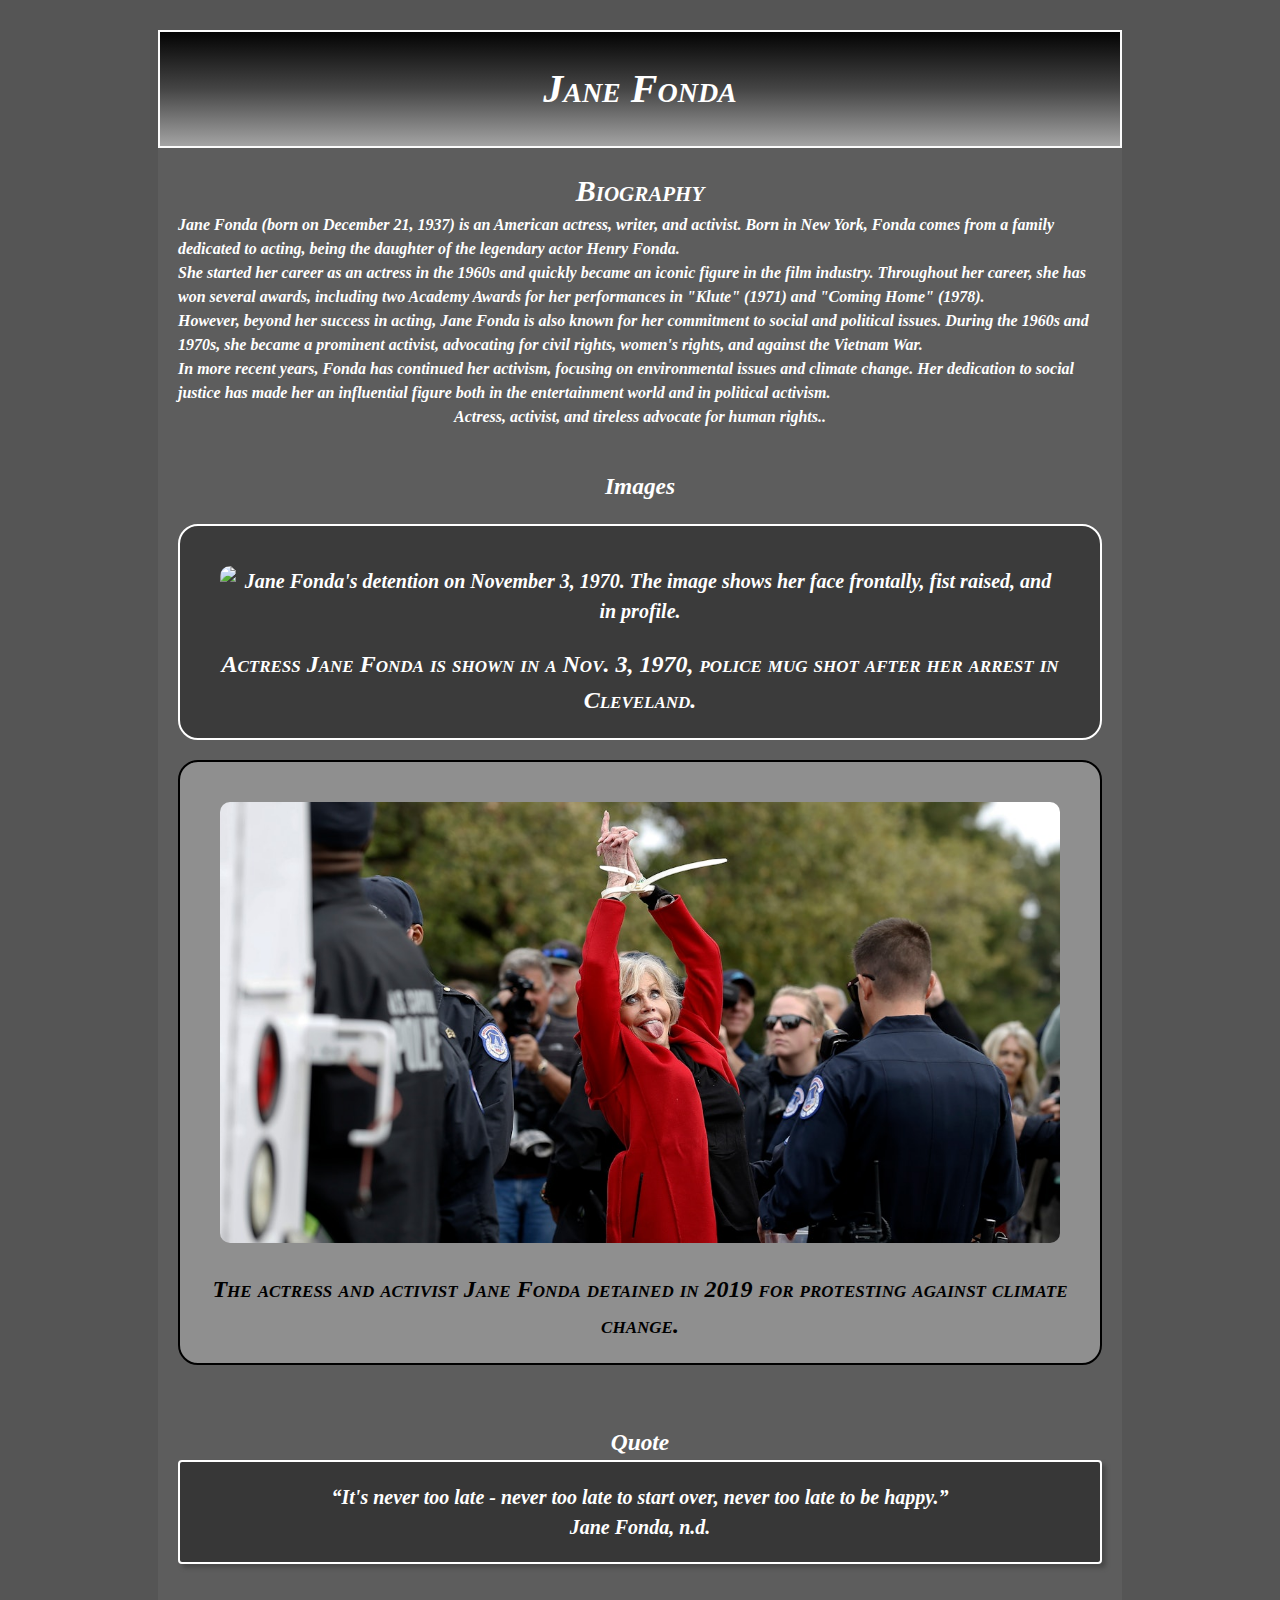
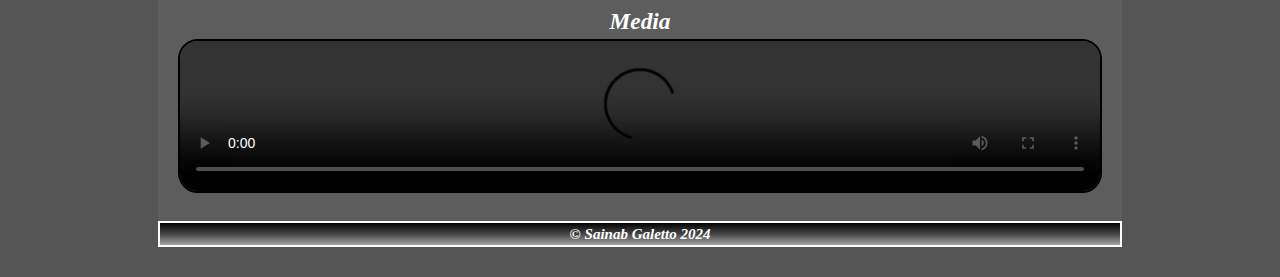
==== index.html @ c7c81b30 "my first commit" ====
<!--Name: Sainab Galetto | Student number: 8903493-->
<!DOCTYPE html>
<html lang="en">
<head>
    <meta charset="UTF-8">
    <meta name="viewport" content="width=device-width, initial-scale=1.0">
    <meta name="keywords" content="Jane,Fonda,Activist,Actress,Blogger,Writer">
    <meta name="description" content="This site is about the life of Jane Fonda">

    <link rel="stylesheet" href="css/normalize.css">
    <link rel="stylesheet" href="css/styles.css">

    <title>Jane Fonda Biography</title>
</head>
<body>
    <!-- Header Section -->
    <header>
        <!-- Main Heading -->
        <h1 id="header-heading" class="headings">Jane Fonda</h1>
    </header>

    <!-- Main Content Section -->
    <main>
        <!-- Biography Section -->
        <section class="main-section">
            <!-- Biography Section Heading -->
            <h2>Biography</h2>
            <!-- Blockquote for Biography Content -->
            <blockquote id="bio" cite="https://en.wikipedia.org/wiki/Jane_Fonda">
                <!-- Biography Content -->
                <p><b>Jane Fonda</b> (born on December 21, 1937) is an American actress, writer, and activist. Born in New York, Fonda comes from a family dedicated to acting, being the daughter of the legendary actor Henry Fonda.</p>
                
                <p>She started her career as an actress in the 1960s and quickly became an iconic figure in the film industry. Throughout her career, she has won several awards, including two Academy Awards for her performances in "Klute" (1971) and "Coming Home" (1978).</p>
                
                <p>However, beyond her success in acting, Jane Fonda is also known for her commitment to social and political issues. During the 1960s and 1970s, she became a prominent activist, advocating for civil rights, women's rights, and against the Vietnam War.</p>
        
                <p>In more recent years, Fonda has continued her activism, focusing on environmental issues and climate change. Her dedication to social justice has made her an influential figure both in the entertainment world and in political activism.</p>
            </blockquote>
            <p><b>Actress, activist, and tireless advocate for human rights..</b></p>
        </section>

        <!-- Images Section -->
        <section class="main-section">
            <!-- Images Section Heading -->
            <h3 class="headings">Images</h3>
            <!-- Absolute Path Image -->
            <figure class="figura-seccion-principal" id="absolute-path-image">
                <img src="https://www.datocms-assets.com/39109/1611067847-1608425750592058-00-story-jane-fonda-mugshot-anniversary.jpg?auto=format%2Ccompress&cs=srgb" alt="Jane Fonda's detention on November 3, 1970. The image shows her face frontally, fist raised, and in profile.">
                <figcaption>Actress Jane Fonda is shown in a Nov. 3, 1970, police mug shot after her arrest in Cleveland.</figcaption>
            </figure>
            <!-- Relative Path Image -->
            <figure class="figura-seccion-principal" id="relative-path-image">
                <img src="image/fonda.jpg" alt="Jane Fonda arrested by the police during a 2019 climate change protest. She is handcuffed with her hands raised, sticking out her tongue, and dressed in red.">
                <figcaption>The actress and activist Jane Fonda detained in 2019 for protesting against climate change.</figcaption>
            </figure>
        </section>

        <!-- Quote Section -->
        <section class="main-section">
            <!-- Quote Section Heading -->
            <h3 class="headings">Quote</h3>
            <!-- Blockquote for Quote Content -->
            <blockquote id="quote" cite="https://www.brainyquote.com/quotes/jane_fonda_384879">
                <!-- Quote Content -->
                <q>It's never too late - never too late to start over, never too late to be happy.</q>
                <br>
                <!-- Quote Author -->
                <cite>Jane Fonda, n.d.</cite>
            </blockquote>
        </section>

        <!-- Media Section -->
        <section class="main-section">
            <!-- Media Section Heading -->
            <h3 class="headings">Media</h3>            
            <!-- Video Content -->
            <video controls>
                <source src="video/jane.mp4" type="video/mp4">
                <!-- Video Description -->
            </video>

            
        </section>
             

    </main>
    <!-- Footer Section -->
    <footer>
        <!-- Copyright Information -->
        <p>&#169; <i>Sainab Galetto 2024</i></p>
    </footer>
</body>
</html>
---- css/styles.css ----
/*Name: Sainab Galetto | Student number: 8903493*/

* {
    margin: 0;
    padding: 0;
    box-sizing: border-box;
}

/* Root HTML element style, with font declaration */
html {
    font-style: normal;
    font-variant: small-caps;
    font-weight: lighter;
    font-size: 20px;
    line-height: 1.5;
    font-family: 'Franklin Gothic Medium', 'Arial Narrow', Arial, sans-serif;

    font : italic normal bold 20px/1.5 Times, "Times New Roman", Georgia, serif;

    color: white;
}

/* Body styles */
body {
    width: 80%;
    max-width: 1200px;
    margin: 0 auto;
    padding: 1.5rem; 
    background-color: #555;
}

/* Paragraph styles */
p {
    color: white; 
    font-size: 16px; 
}

/* Headings styles (h1, h2) */
h1, h2 {
    font-variant: small-caps;
    color: white; 
    text-align: center;
}

/*  Figcaption styles */
figcaption {
    font-weight: bold;
    font-variant: small-caps;
    font-size: 1.2rem; 
}


/* Quote (q) element */
q {
    font-style: italic;
    font-family: cursive;
    font-size: 1rem; 
    padding: 1rem;
}

/* Bio styles */
#bio {
    text-align: left;
}

/* Header and Footer styles */
header, footer {
    text-align: center;
    border: 0.1rem solid #fcfcfc; 
    background: linear-gradient(rgb(3, 3, 3), rgb(69, 69, 69), rgb(164, 164, 164));
    color: white;
}

/* Main section styles */
.main-section {
    background-color: hsla(0, 0%, 40%, 0.5);
    padding: 1.5rem;
    text-align: center; 
    padding: 1rem;
}

/* Figure styles in main section */
.figura-seccion-principal {
    width: 100%;
    height: auto; 
    text-align: center;
    margin: 1rem 0;
    padding: 1.5rem;
}

/* Image styles inside figures */
.figura-seccion-principal img {
    width: 100%;
    height: auto;
    border-radius: 1.5rem;
    padding: 1rem;
}

/* Video styles */
video {
    width: 100%;
    height: auto;
    border: 0.1rem solid #000; 
    border-radius: 1rem;
}

/* Absolute path image styles */
#absolute-path-image {
    background-color: hsla(0, 0%, 10%, 0.5);
    border: 0.1rem solid rgb(255, 255, 255);
    border-radius: 1rem;
    color: rgb(255, 255, 255);
    padding: 1rem;
}
#absolute-path-image figcaption {
    color: rgb(255, 255, 255); 
}

/* Relative path image styles */
#relative-path-image {
    background-color: hsla(0, 0%, 76%, 0.5); 
    border: 0.1rem solid rgb(0, 0, 0);
    border-radius: 1rem;
    color: rgb(0, 0, 0);
    padding: 1rem;
}
#relative-path-image figcaption {
    color: rgb(0, 0, 0); 
}

/* Footer styles */
footer p{
    color: white; 
    font-size: 0.75rem;
}

/* Blockquote with quote id styles */
#quote {
    border: 0.1rem solid #ffffff;
    border-radius: 0.2rem;
    box-shadow: 0.2rem 0.2rem 0.2rem rgb(73, 73, 73);
    padding: 1rem;
    background-color: hsla(0, 0%, 7%, 0.5); 
}
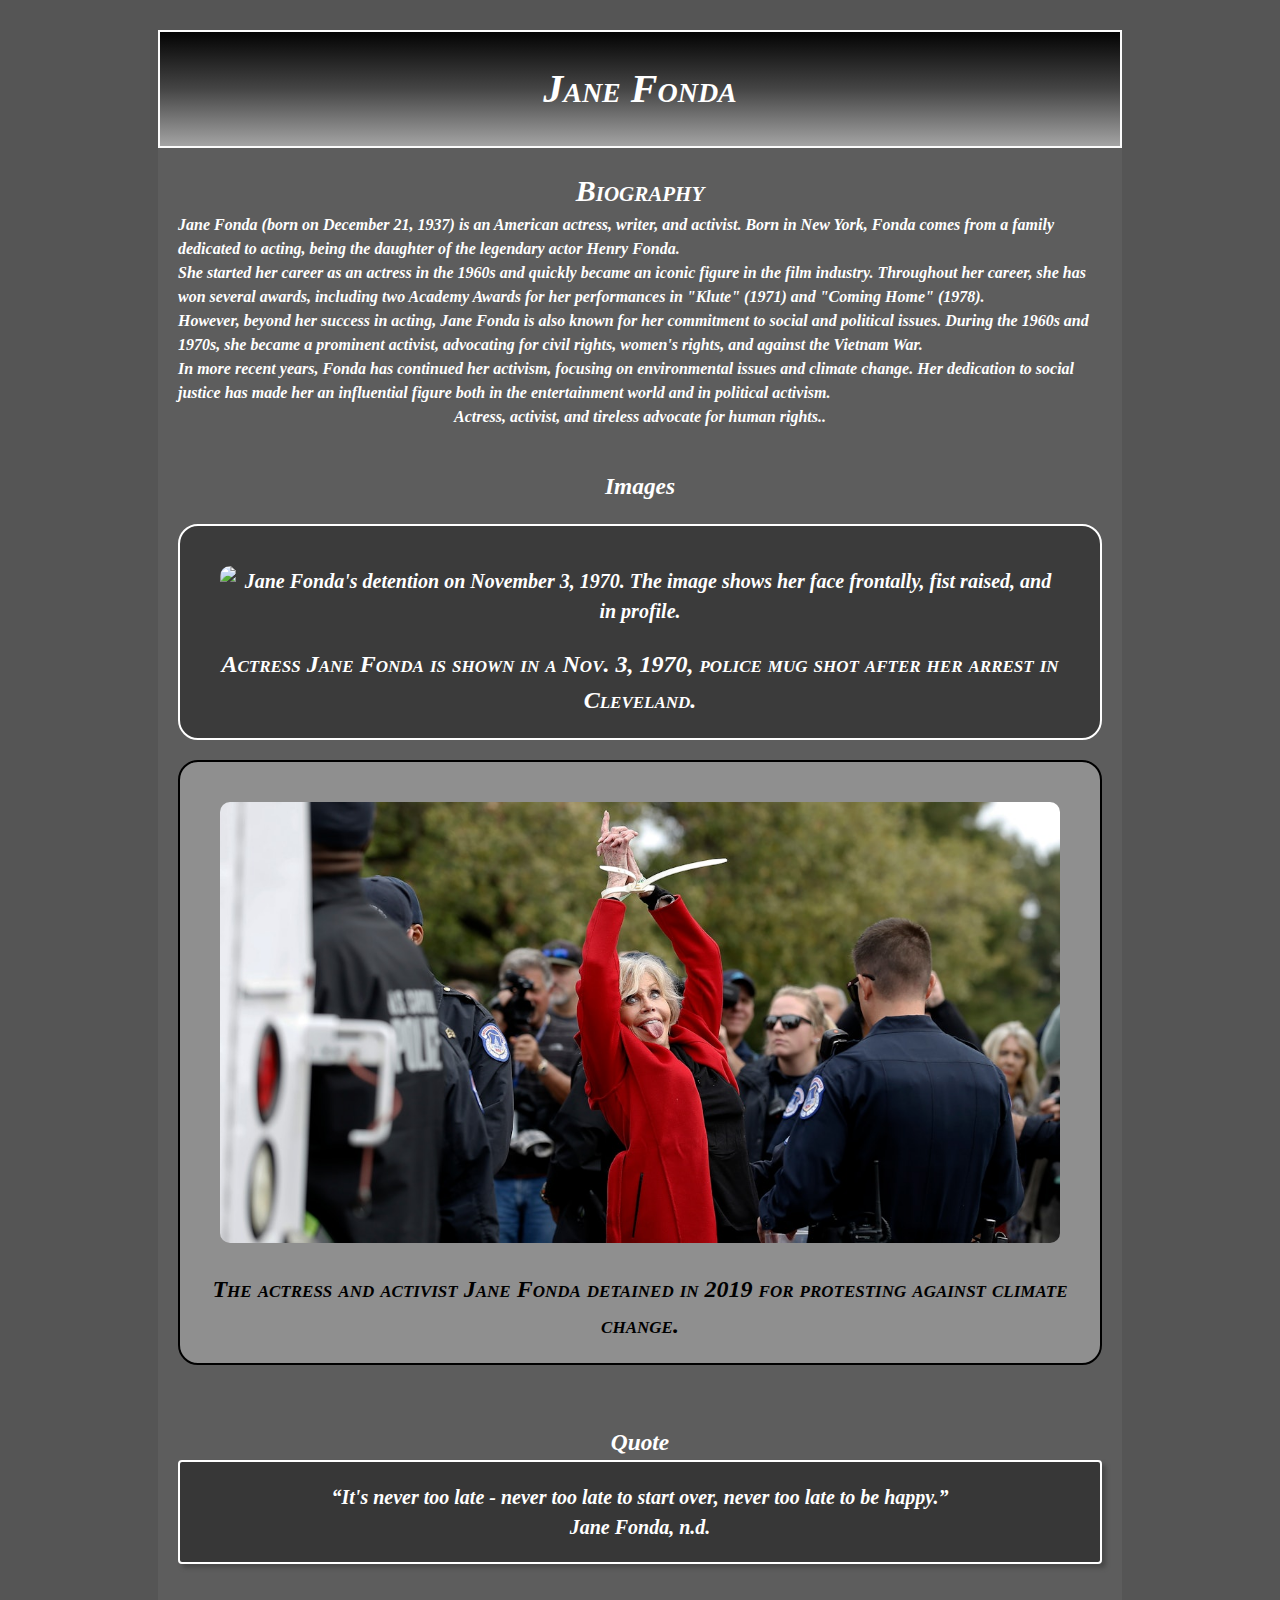
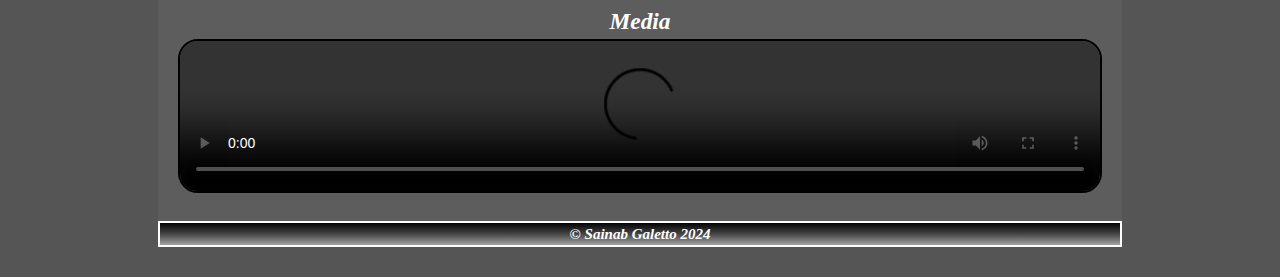
==== commit 21a5bec3: "my first commit" ====
--- a/index.html
+++ b/index.html
@@ -76,10 +76,6 @@
             <!-- Video Content -->
             <video controls>
                 <source src="video/jane.mp4" type="video/mp4">
-                <!-- Video Description -->
-            </video>
-
-            
         </section>
              
 
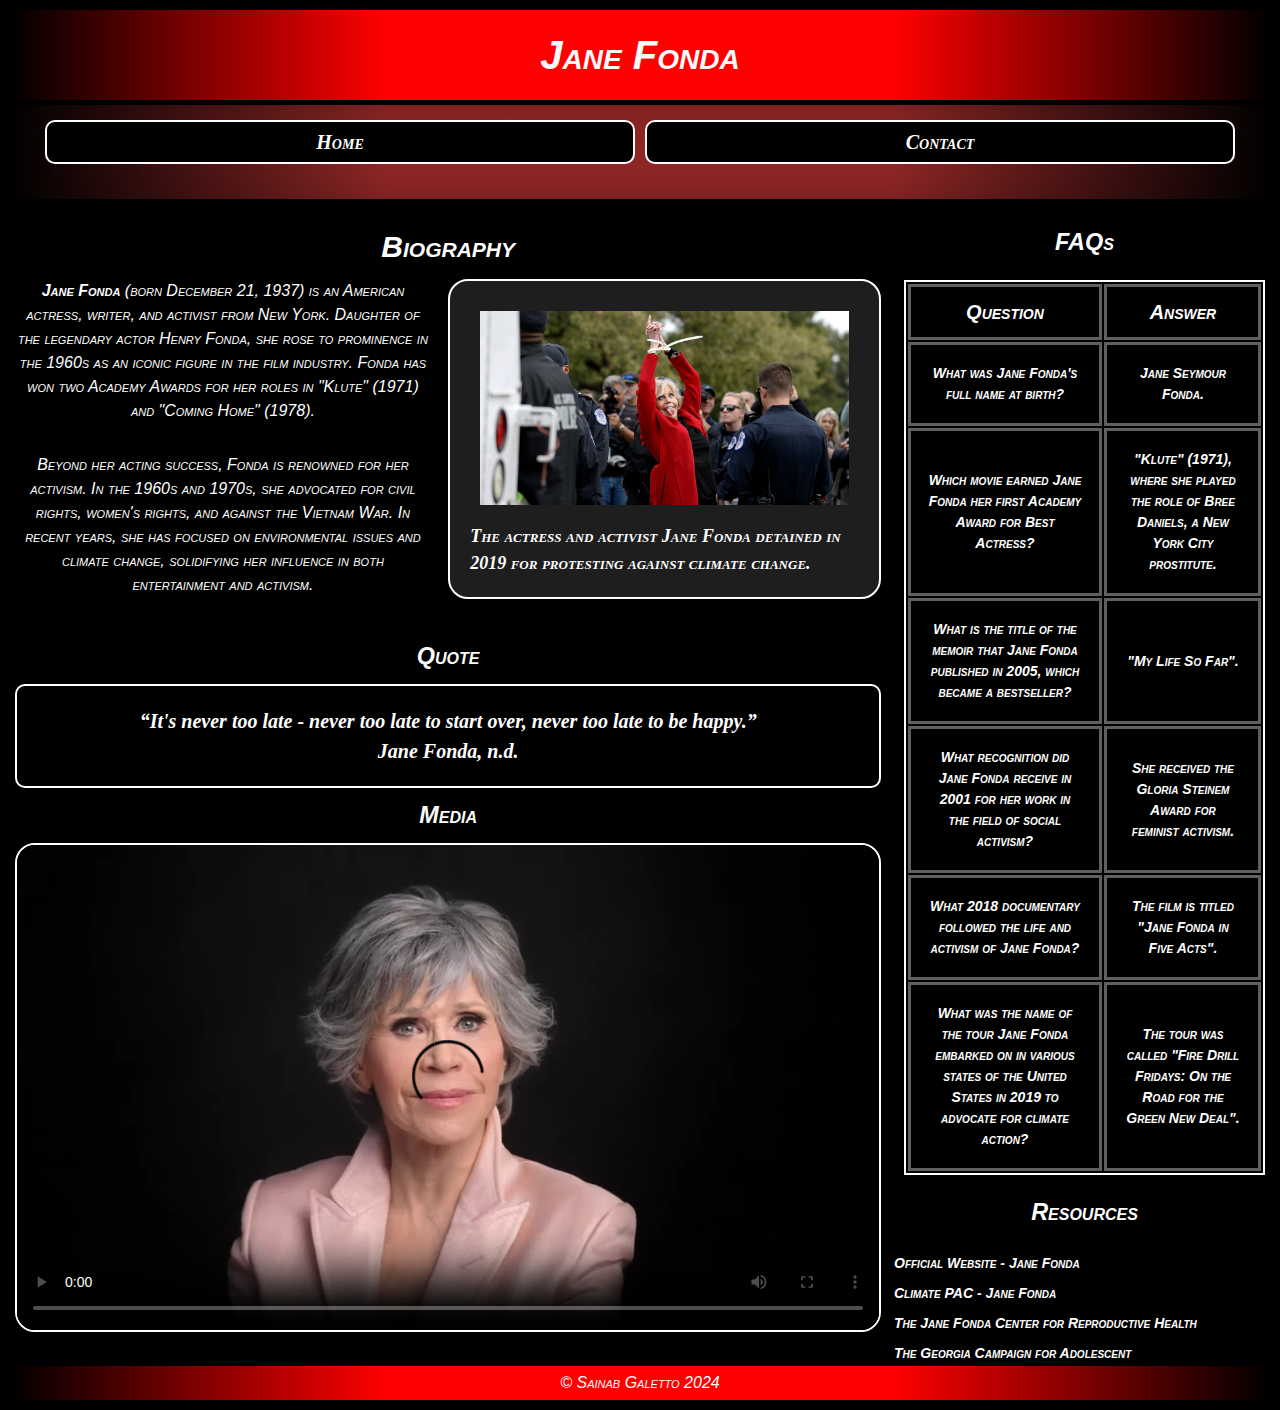
==== commit 8e5373a4: "mysecond commint" ====
--- a/index.html
+++ b/index.html
@@ -6,7 +6,6 @@
     <meta name="viewport" content="width=device-width, initial-scale=1.0">
     <meta name="keywords" content="Jane,Fonda,Activist,Actress,Blogger,Writer">
     <meta name="description" content="This site is about the life of Jane Fonda">
-
     <link rel="stylesheet" href="css/normalize.css">
     <link rel="stylesheet" href="css/styles.css">
 
@@ -18,47 +17,48 @@
         <!-- Main Heading -->
         <h1 id="header-heading" class="headings">Jane Fonda</h1>
     </header>
+    <!-- Navigation Section -->
+    <nav>
+        <ul class="menu">
+            <li id="home-link"><a href="index.html">Home</a></li>
 
+            <li id="contact-link"><a href="contact.html">Contact</a></li>
+        </ul>
+    </nav>
     <!-- Main Content Section -->
     <main>
-        <!-- Biography Section -->
-        <section class="main-section">
+        <div class="container">
+            <!-- Biography Section -->
             <!-- Biography Section Heading -->
-            <h2>Biography</h2>
-            <!-- Blockquote for Biography Content -->
-            <blockquote id="bio" cite="https://en.wikipedia.org/wiki/Jane_Fonda">
-                <!-- Biography Content -->
-                <p><b>Jane Fonda</b> (born on December 21, 1937) is an American actress, writer, and activist. Born in New York, Fonda comes from a family dedicated to acting, being the daughter of the legendary actor Henry Fonda.</p>
-                
-                <p>She started her career as an actress in the 1960s and quickly became an iconic figure in the film industry. Throughout her career, she has won several awards, including two Academy Awards for her performances in "Klute" (1971) and "Coming Home" (1978).</p>
-                
-                <p>However, beyond her success in acting, Jane Fonda is also known for her commitment to social and political issues. During the 1960s and 1970s, she became a prominent activist, advocating for civil rights, women's rights, and against the Vietnam War.</p>
-        
-                <p>In more recent years, Fonda has continued her activism, focusing on environmental issues and climate change. Her dedication to social justice has made her an influential figure both in the entertainment world and in political activism.</p>
-            </blockquote>
-            <p><b>Actress, activist, and tireless advocate for human rights..</b></p>
-        </section>
+            <h2 id="main-heading">Biography</h2>
+            <div>
+                <blockquote id="bio" cite="https://en.wikipedia.org/wiki/Jane_Fonda">
+                    <p><strong>Jane Fonda</strong> (born December 21, 1937) is an American actress, writer, and activist from New York. Daughter of the legendary actor Henry Fonda, she rose to prominence in the 1960s as an iconic figure in the film industry. Fonda has won two Academy Awards for her roles in "Klute" (1971) and "Coming Home" (1978).</p>
+                    <br>
+                    <p>Beyond her acting success, Fonda is renowned for her activism. In the 1960s and 1970s, she advocated for civil rights, women's rights, and against the Vietnam War. In recent years, she has focused on environmental issues and climate change, solidifying her influence in both entertainment and activism.</p>
+                </blockquote>
+                <figure id="relative-path-image"  class="main-section-figure">
+                    <div class="clear"></div>
+                    <!-- Images Section -->
+                    <!--Relative Path Image-->
+                     <img src="image/fonda.jpg" alt="Jane Fonda arrested by the police during a 2019 climate change protest. She is handcuffed with her hands raised, sticking out her tongue, and dressed in red.">
+                     <figcaption>The actress and activist Jane Fonda detained in 2019 for protesting against climate change.</figcaption>
+                </figure>
+            </div>
 
-        <!-- Images Section -->
-        <section class="main-section">
-            <!-- Images Section Heading -->
+        <!-- Remove Absolute Path Image -->
+        <!-- <section class="main-section">
+            Images Section Heading 
             <h3 class="headings">Images</h3>
-            <!-- Absolute Path Image -->
             <figure class="figura-seccion-principal" id="absolute-path-image">
                 <img src="https://www.datocms-assets.com/39109/1611067847-1608425750592058-00-story-jane-fonda-mugshot-anniversary.jpg?auto=format%2Ccompress&cs=srgb" alt="Jane Fonda's detention on November 3, 1970. The image shows her face frontally, fist raised, and in profile.">
                 <figcaption>Actress Jane Fonda is shown in a Nov. 3, 1970, police mug shot after her arrest in Cleveland.</figcaption>
-            </figure>
-            <!-- Relative Path Image -->
-            <figure class="figura-seccion-principal" id="relative-path-image">
-                <img src="image/fonda.jpg" alt="Jane Fonda arrested by the police during a 2019 climate change protest. She is handcuffed with her hands raised, sticking out her tongue, and dressed in red.">
-                <figcaption>The actress and activist Jane Fonda detained in 2019 for protesting against climate change.</figcaption>
-            </figure>
-        </section>
+            </figure>-->
 
         <!-- Quote Section -->
         <section class="main-section">
             <!-- Quote Section Heading -->
-            <h3 class="headings">Quote</h3>
+            <br><h3 class="headings">Quote</h3>
             <!-- Blockquote for Quote Content -->
             <blockquote id="quote" cite="https://www.brainyquote.com/quotes/jane_fonda_384879">
                 <!-- Quote Content -->
@@ -72,14 +72,56 @@
         <!-- Media Section -->
         <section class="main-section">
             <!-- Media Section Heading -->
-            <h3 class="headings">Media</h3>            
+            <h3 class="headings">Media</h3>
             <!-- Video Content -->
-            <video controls>
+            <video controls poster="image/fondaYT.jpg" tabindex="-1">
                 <source src="video/jane.mp4" type="video/mp4">
+            </video>
         </section>
-             
-
+        </section>
     </main>
+    <!-- Aside Content Section -->
+    <!-- FAQ Section Heading -->
+    <aside>
+        <h3>FAQs</h3>
+        <table>
+            <tr>
+                <th>Question</th>
+                <th>Answer</th>
+            </tr>
+            <tr>
+                <td>What was Jane Fonda's full name at birth?</td>
+                <td>Jane Seymour Fonda.</td>
+            </tr>
+            <tr>
+                <td>Which movie earned Jane Fonda her first Academy Award for Best Actress?</td>
+                <td>"Klute" (1971), where she played the role of Bree Daniels, a New York City prostitute.</td>
+            </tr>
+            <tr>
+                <td>What is the title of the memoir that Jane Fonda published in 2005, which became a bestseller?</td>
+                <td>"My Life So Far".</td>
+            </tr>
+            <tr>
+                <td>What recognition did Jane Fonda receive in 2001 for her work in the field of social activism?</td>
+                <td>She received the Gloria Steinem Award for feminist activism.</td>
+            </tr>
+            <tr>
+                <td>What 2018 documentary followed the life and activism of Jane Fonda?</td>
+                <td>The film is titled "Jane Fonda in Five Acts".</td>
+            </tr>
+            <tr>
+                <td>What was the name of the tour Jane Fonda embarked on in various states of the United States in 2019 to advocate for climate action?</td>
+                <td>The tour was called "Fire Drill Fridays: On the Road for the Green New Deal".</td>
+            </tr>
+        </table>
+        
+        <!-- External Links Section Heading -->
+        <h3>Resources</h3>
+        <a href="https://www.janefonda.com/" target="_blank">Official Website - Jane Fonda</a>
+        <br><a href="https://janepac.com/" target="_blank">Climate PAC - Jane Fonda</a>
+        <br><a href="https://med.emory.edu/departments/gynecology-obstetrics/centers/jane-fonda-center/index.html" target="_blank">The Jane Fonda Center for Reproductive Health</a>
+        <br><a href="https://www.gcapp.org/" target="_blank">The Georgia Campaign for Adolescent</a>
+    </aside>
     <!-- Footer Section -->
     <footer>
         <!-- Copyright Information -->
--- a/css/styles.css
+++ b/css/styles.css
@@ -1,5 +1,6 @@
-/*Name: Sainab Galetto | Student number: 8903493*/
-
+/* Name: Sainab Galetto | Student number: 8903493*/
+
+/* Reset CSS*/
 * {
     margin: 0;
     padding: 0;
@@ -12,7 +13,7 @@
     font-variant: small-caps;
     font-weight: lighter;
     font-size: 20px;
-    line-height: 1.5;
+    line-height: .5em;
     font-family: 'Franklin Gothic Medium', 'Arial Narrow', Arial, sans-serif;
 
     font : italic normal bold 20px/1.5 Times, "Times New Roman", Georgia, serif;
@@ -22,123 +23,351 @@
 
 /* Body styles */
 body {
-    width: 80%;
-    max-width: 1200px;
-    margin: 0 auto;
-    padding: 1.5rem; 
-    background-color: #555;
+    width: 100%;
+    max-width: 1300px;
+    margin: auto;
+    padding: 0.25rem; 
+    background-color: #000000;
 }
 
 /* Paragraph styles */
 p {
     color: white; 
-    font-size: 16px; 
-}
-
-/* Headings styles (h1, h2) */
-h1, h2 {
+    font-size: 16px;
+    font-weight: normal; 
+    font-variant: small-caps; 
+    text-align: center; 
+    font-family: arial;
+}
+
+/* Headings styles (h2) */
+h2 {
+    font-family: Helvetica;
+    font-variant: small-caps;
+    color: rgb(255, 255, 255);
+    text-align: center;
+    padding: 0.25rem;
+    margin: 0.25rem;
+}
+
+/* Headings styles (h3) */
+h3 {
+    font-family: Helvetica;
+    font-variant: small-caps;
+    color: rgb(255, 255, 255);
+    text-align: center;
+    padding: 0rem;
+    margin: 0.8rem;
+}
+
+/* Headings inside aside */
+aside {
+    float : right;
+    width : 30%;
+    margin-top: 0.25rem;
+    vertical-align: top;
+}
+
+/* Header and Footer styles */
+header, footer {
+    background-image: linear-gradient(to right, #000000 0%, #FF0000 30%, #FF0000 70%, #000000 100%);
+    margin : .25rem;
+    padding : .25rem;
+}
+
+/* Blockquote with quote id styles */
+#quote {
+    border: 0.1rem solid white; 
+    border-radius: 0.5rem; 
+    padding: 1rem; 
+}
+
+/* Navigation Styles */
+nav {
+    background-image: 
+    linear-gradient(to top, rgba(0, 0, 0, 0.5), transparent), 
+    linear-gradient(to bottom, rgba(0, 0, 0, 0.5), transparent), 
+    linear-gradient(to right, #000000 0%, #ff4343 30%, #ff4343 70%, #000000 100%);     
+    padding : .25rem;
+    margin : .25rem;
+    overflow: hidden;
+}
+
+/* Navigation List Styles */
+nav ul {
+    list-style-type: none;
+    text-align: center;
+    padding: 0 1rem 1rem 1rem ;
+    margin : 0.25rem;
+    overflow: hidden;
+}
+
+/* Navigation List Item Styles */
+nav ul li {
+    float: left; 
+    width: 50%;
+}
+
+/* Navigation Link Styles */
+nav ul li a {
+    text-decoration: none;
+    font-weight: bold;
+    font-style: italic;
     font-variant: small-caps;
     color: white; 
-    text-align: center;
+    display: block; 
+    padding: 0.25rem; 
+    margin : 0.25rem;
+    border: 0.1rem solid white; 
+    border-radius: 10px; 
+    background-color: black; 
+    transition: background-color 0.3s, color 0.3s; 
+}
+
+/* Navigation Link Hover Styles */
+nav ul li a:hover {
+    background-color: white;
+    border-color: rgb(255, 255, 255); 
+    color: black; 
+}
+
+/* Navigation home Link Styling */
+#home-link{
+    float : left;
+    width : 50%;
+
+}
+
+/* Navigation home Link Styling */
+#contact-link{
+    float : right;
+    width : 50%;
+}
+
+/* Main styles */
+main{
+    clear : both;
+    margin : .25rem;
+    padding : .25rem;
+    float : left;
+    width : 69%;
+    vertical-align: top;
+    
+}
+
+/* Main Section Container Styles */
+.main-container {
+    width : 69%;
+    margin: 0 auto; 
+    padding: 0rem; 
+}
+
+/* Main section styles */
+.main-section{
+    margin-top: 0.25rem;
+    text-align: center;
+}
+
+/* Main Section Image Styling */
+.main-section-figure img{
+    width : 100%; 
+    height : 100%; 
+    border-radius: 0.5rem;   
+    padding : 0.5rem; 
+}
+
+/* Bio Section */
+#bio{
+    float : left;
+    width : 48%;
+}
+
+/* Relative path image styles */
+#relative-path-image {
+    float : right;
+    width : 50%;
+    background-color: hsla(0, 0%, 82%, 0.144); 
+    border: .1rem solid rgb(253, 253, 253);
+    border-radius: 1rem;
+    color: rgb(255, 255, 255);
+    padding: 1rem;
+}
+
+/* Table styles inside aside */
+aside table {
+    width: 95%;
+    margin: 1rem auto;
+    text-align: center; 
+    border: 0.1rem solid rgb(255, 255, 255);
+}
+
+/* Table Header Styles Inside Aside */
+aside th {
+    font-size: 1rem;
+    font-family: arial; 
+    font-variant: small-caps; 
+    color: #ffffff; 
+    text-align: center; 
+    border: solid #5f5f5f; 
+    padding: 0.5rem; 
+}
+
+/* Table Cell Styles Inside Aside */
+aside td {
+    font-size: 0.7em;
+    font-family: arial; 
+    font-variant: small-caps; 
+    color: #ffffff; 
+    text-align: center; 
+    border: solid #5f5f5f; 
+    padding: 0.9rem; 
+}
+
+/* Link Styles Inside Aside */
+aside a {
+    text-decoration: none; 
+    color: #ffffff;  
+    text-align: center; 
+    font-size: 0.7em;
+    font-family: Helvetica;
+    font-variant: small-caps; 
+}
+
+/* Link Hover Styles Inside Aside */
+aside a:hover {
+    color: #5f5f5f; 
+    text-align: center; 
+}
+
+/*class selector*/
+.headings{
+    color : rgb(252, 252, 252);
+    text-align: center;
+    padding: 0.25rem;
+    margin: 0.25rem;
+    font-family: Helvetica;
+    font-variant: small-caps;
+}
+
+/*multiple selector*/
+video, iframe{
+    width : 50%;
+    height : 50%;
+
+}
+
+/* Footer */
+footer{
+    clear : both;
 }
 
 /*  Figcaption styles */
 figcaption {
-    font-weight: bold;
-    font-variant: small-caps;
-    font-size: 1.2rem; 
-}
-
-
-/* Quote (q) element */
-q {
     font-style: italic;
-    font-family: cursive;
-    font-size: 1rem; 
-    padding: 1rem;
-}
-
-/* Bio styles */
-#bio {
-    text-align: left;
-}
-
-/* Header and Footer styles */
-header, footer {
-    text-align: center;
-    border: 0.1rem solid #fcfcfc; 
-    background: linear-gradient(rgb(3, 3, 3), rgb(69, 69, 69), rgb(164, 164, 164));
-    color: white;
+    font-variant: small-caps;
+    font-size: 0.9rem; 
 }
 
 /* Main section styles */
-.main-section {
-    background-color: hsla(0, 0%, 40%, 0.5);
-    padding: 1.5rem;
-    text-align: center; 
-    padding: 1rem;
-}
-
-/* Figure styles in main section */
-.figura-seccion-principal {
-    width: 100%;
-    height: auto; 
-    text-align: center;
-    margin: 1rem 0;
-    padding: 1.5rem;
-}
-
-/* Image styles inside figures */
-.figura-seccion-principal img {
-    width: 100%;
-    height: auto;
-    border-radius: 1.5rem;
-    padding: 1rem;
+.main-section{
+    clear: both;
 }
 
 /* Video styles */
 video {
     width: 100%;
     height: auto;
-    border: 0.1rem solid #000; 
+    border: 0.1rem solid #ffffff; 
     border-radius: 1rem;
 }
 
-/* Absolute path image styles */
-#absolute-path-image {
-    background-color: hsla(0, 0%, 10%, 0.5);
-    border: 0.1rem solid rgb(255, 255, 255);
-    border-radius: 1rem;
+/* Contact Form Styles*/
+input[type=text],   
+input[type=email], 
+input[type=phone],   
+[type=submit], 
+[type=reset], 
+[type="message"],
+textarea,
+select{
+    width : 100%;
+    background-color: #ffffffec;
+    border: 1px solid #ccc;
+    border-radius: 6px; 
+}
+
+/* Form Label Styles*/
+label{
+    font-size: 1rem;
+    font-variant: small-caps;
     color: rgb(255, 255, 255);
-    padding: 1rem;
-}
-#absolute-path-image figcaption {
-    color: rgb(255, 255, 255); 
-}
-
-/* Relative path image styles */
-#relative-path-image {
-    background-color: hsla(0, 0%, 76%, 0.5); 
-    border: 0.1rem solid rgb(0, 0, 0);
-    border-radius: 1rem;
-    color: rgb(0, 0, 0);
-    padding: 1rem;
-}
-#relative-path-image figcaption {
-    color: rgb(0, 0, 0); 
-}
-
-/* Footer styles */
-footer p{
+    font-family: Helvetica;
+    text-align: right; 
+}
+
+/* Form Button Styles*/
+button[type="submit"], button[type="reset"] {
+    text-decoration: none;
+    font-weight: bold;
+    font-variant: small-caps;
     color: white; 
-    font-size: 0.75rem;
-}
-
-/* Blockquote with quote id styles */
-#quote {
-    border: 0.1rem solid #ffffff;
-    border-radius: 0.2rem;
-    box-shadow: 0.2rem 0.2rem 0.2rem rgb(73, 73, 73);
-    padding: 1rem;
-    background-color: hsla(0, 0%, 7%, 0.5); 
+    display: block; 
+    padding: 0.25rem; 
+    margin : 0.25rem;
+    border: 0.1rem solid white; 
+    border-radius: 10px; 
+    background-color: black; 
+    transition: background-color 0.3s, color 0.3s; 
+}
+
+/* Styles when cursor is over the buttons */
+button[type="submit"]:hover, button[type="reset"]:hover {
+    background-color: white;
+    border-color: rgb(255, 255, 255); 
+    color: black; 
+}
+
+/* Form Placeholder Styles*/
+input[type=text]::placeholder,
+input[type=email]::placeholder,
+input[type=phone]::placeholder,
+textarea::placeholder,
+select::placeholder { 
+    color: #000000; 
+}
+
+/* Media Queries */
+/* Media query for screens up to 1200px */
+@media (max-width: 1200px) {
+    html {
+        font-size: 16px;
+    }
+}
+
+/* Media query for screens up to 900px */
+@media (max-width: 900px) {
+    html {
+        font-size: 14px;
+    }
+    #bio, #relative-path-image {
+        float: none;
+        width: 100%;
+    }
+}
+
+/* Media query for screens up to 600px */
+@media (max-width: 600px) {
+    html {
+        font-size: 12px;
+    }
+    #home-link, #contact-link, main, aside {
+        float: none;
+        width: 100%;
+    }
+    aside {
+        text-align: center;
+    }
+    table {
+        margin: auto;
+    }
 }